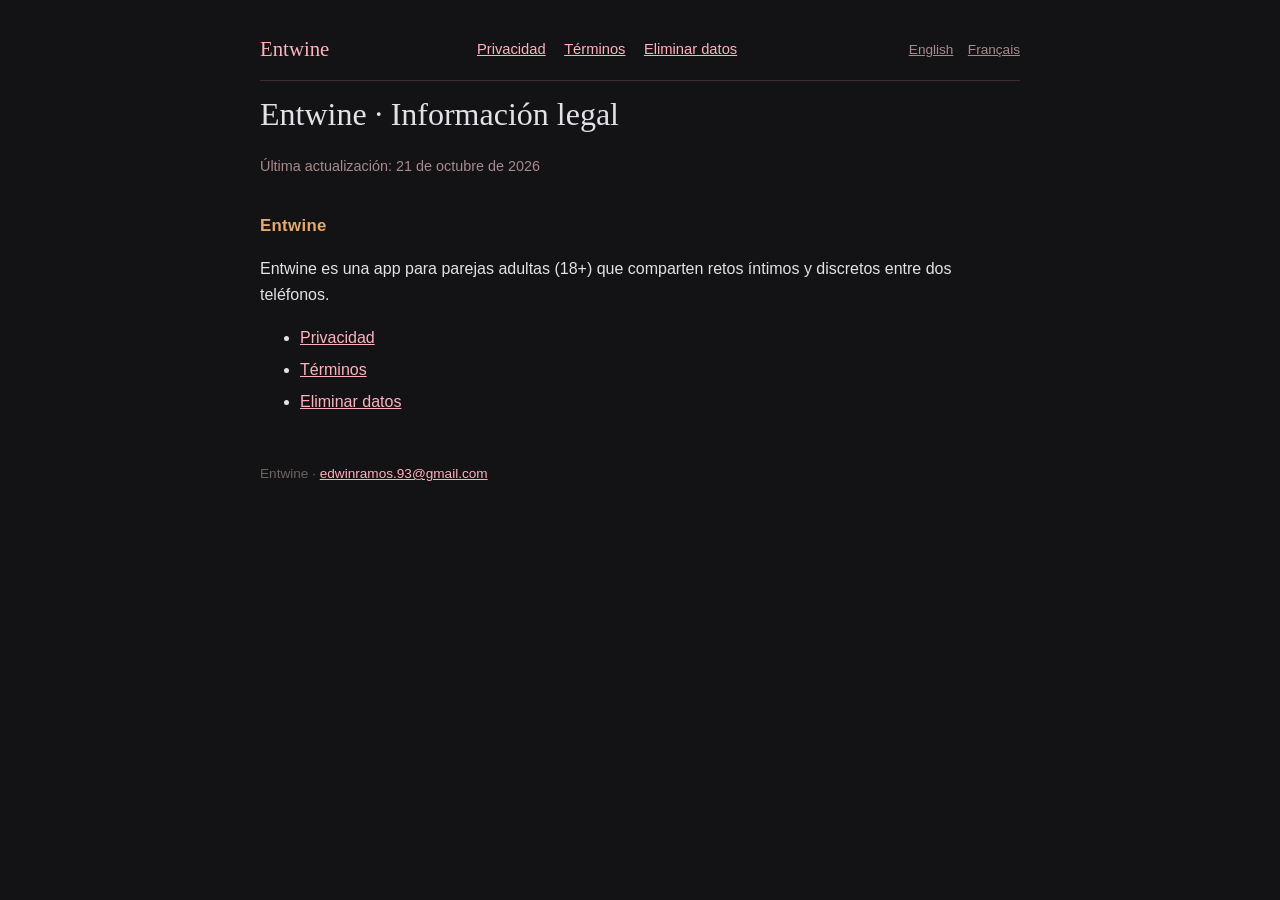
==== docs/es/index.html @ 53497f4b "Add Entwine privacy policy, terms and data deletion pages (es/en/fr)" ====
<!doctype html><html lang="es"><head><meta charset="utf-8"><meta name="viewport" content="width=device-width,initial-scale=1">
<title>Entwine · Información legal · Entwine</title><link rel="stylesheet" href="../style.css"></head><body><main>
<header><a class="brand" href="../index.html">Entwine</a><nav><a href="privacy.html">Privacidad</a> <a href="terms.html">Términos</a> <a href="delete-data.html">Eliminar datos</a></nav><span class="langs"><a href="../en/index.html" hreflang="en">English</a> <a href="../fr/index.html" hreflang="fr">Français</a></span></header>
<h1>Entwine · Información legal</h1><p class="updated">Última actualización: 21 de octubre de 2026</p><h2>Entwine</h2><p>Entwine es una app para parejas adultas (18+) que comparten retos íntimos y discretos entre dos teléfonos.</p>
<ul><li><a href="privacy.html">Privacidad</a></li><li><a href="terms.html">Términos</a></li><li><a href="delete-data.html">Eliminar datos</a></li></ul><footer>Entwine · <a href="mailto:edwinramos.93@gmail.com">edwinramos.93@gmail.com</a></footer></main></body></html>
---- docs/style.css ----
:root{color-scheme:dark}body{margin:0;background:#131316;color:#e4e1e6;font:16px/1.65 -apple-system,Segoe UI,Roboto,Helvetica,Arial,sans-serif}
main{max-width:760px;margin:0 auto;padding:32px 22px 64px}a{color:#ffb2bc}h1{font-family:Georgia,serif;font-weight:400;font-size:2rem;margin:.2em 0 .1em}
h2{font-size:1.05rem;color:#E5A96A;letter-spacing:.02em;margin-top:2em}header{display:flex;flex-wrap:wrap;gap:14px;align-items:center;justify-content:space-between;border-bottom:1px solid #3a2e31;padding-bottom:14px}
.brand{font-family:Georgia,serif;font-size:1.3rem;color:#ffb2bc;text-decoration:none}nav a{margin-right:14px;font-size:.92rem}.langs a{margin-left:10px;font-size:.85rem;color:#a68a8d}
.updated{color:#a68a8d;font-size:.9rem}li{margin:.35em 0}footer{margin-top:48px;color:#6c6362;font-size:.85rem}
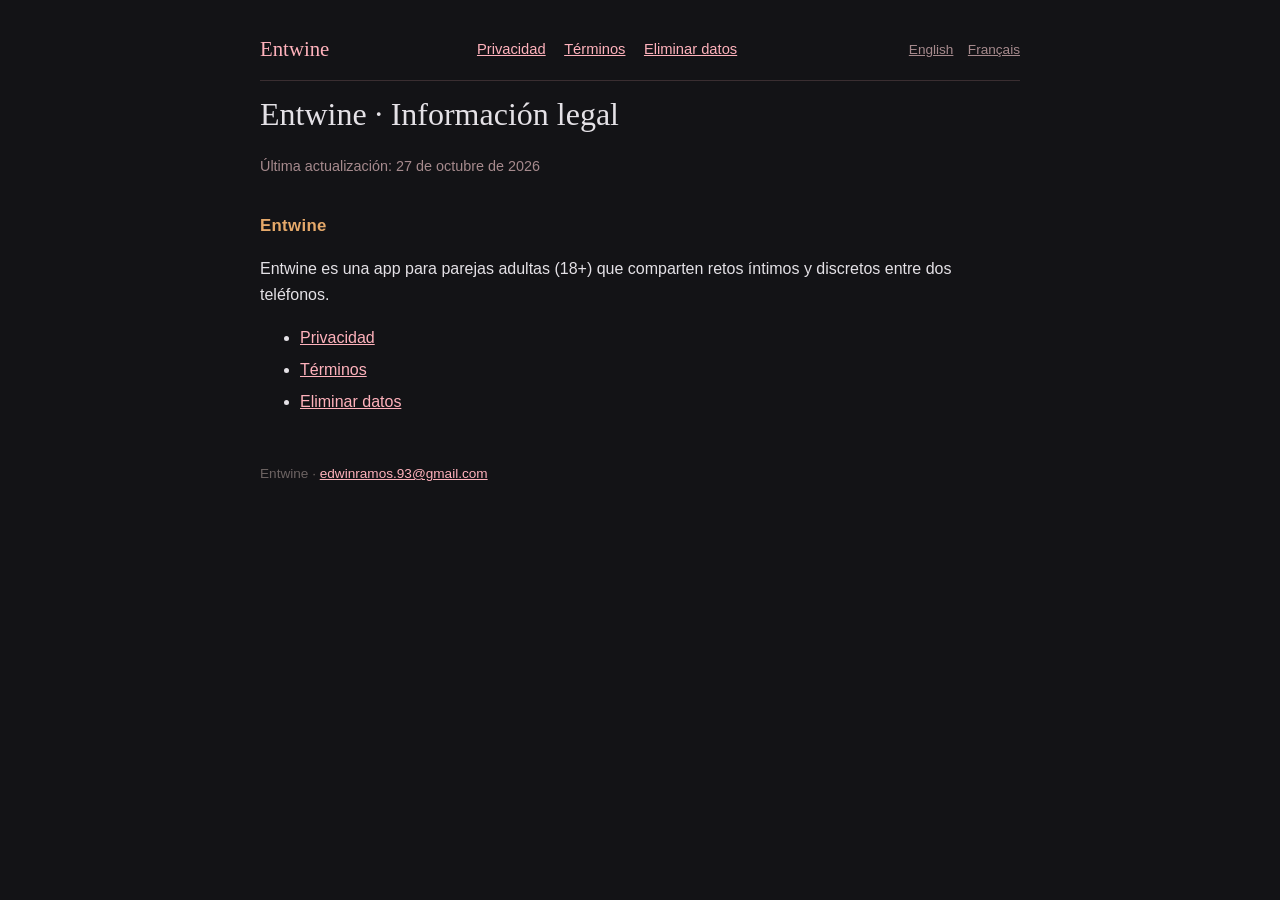
==== commit 8b9b2914: "Privacidad y borrado: Google Play Billing en lugar de RevenueCat (es/en/fr)" ====
--- a/docs/es/index.html
+++ b/docs/es/index.html
@@ -1,5 +1,5 @@
 <!doctype html><html lang="es"><head><meta charset="utf-8"><meta name="viewport" content="width=device-width,initial-scale=1">
 <title>Entwine · Información legal · Entwine</title><link rel="stylesheet" href="../style.css"></head><body><main>
 <header><a class="brand" href="../index.html">Entwine</a><nav><a href="privacy.html">Privacidad</a> <a href="terms.html">Términos</a> <a href="delete-data.html">Eliminar datos</a></nav><span class="langs"><a href="../en/index.html" hreflang="en">English</a> <a href="../fr/index.html" hreflang="fr">Français</a></span></header>
-<h1>Entwine · Información legal</h1><p class="updated">Última actualización: 21 de octubre de 2026</p><h2>Entwine</h2><p>Entwine es una app para parejas adultas (18+) que comparten retos íntimos y discretos entre dos teléfonos.</p>
+<h1>Entwine · Información legal</h1><p class="updated">Última actualización: 27 de octubre de 2026</p><h2>Entwine</h2><p>Entwine es una app para parejas adultas (18+) que comparten retos íntimos y discretos entre dos teléfonos.</p>
 <ul><li><a href="privacy.html">Privacidad</a></li><li><a href="terms.html">Términos</a></li><li><a href="delete-data.html">Eliminar datos</a></li></ul><footer>Entwine · <a href="mailto:edwinramos.93@gmail.com">edwinramos.93@gmail.com</a></footer></main></body></html>
